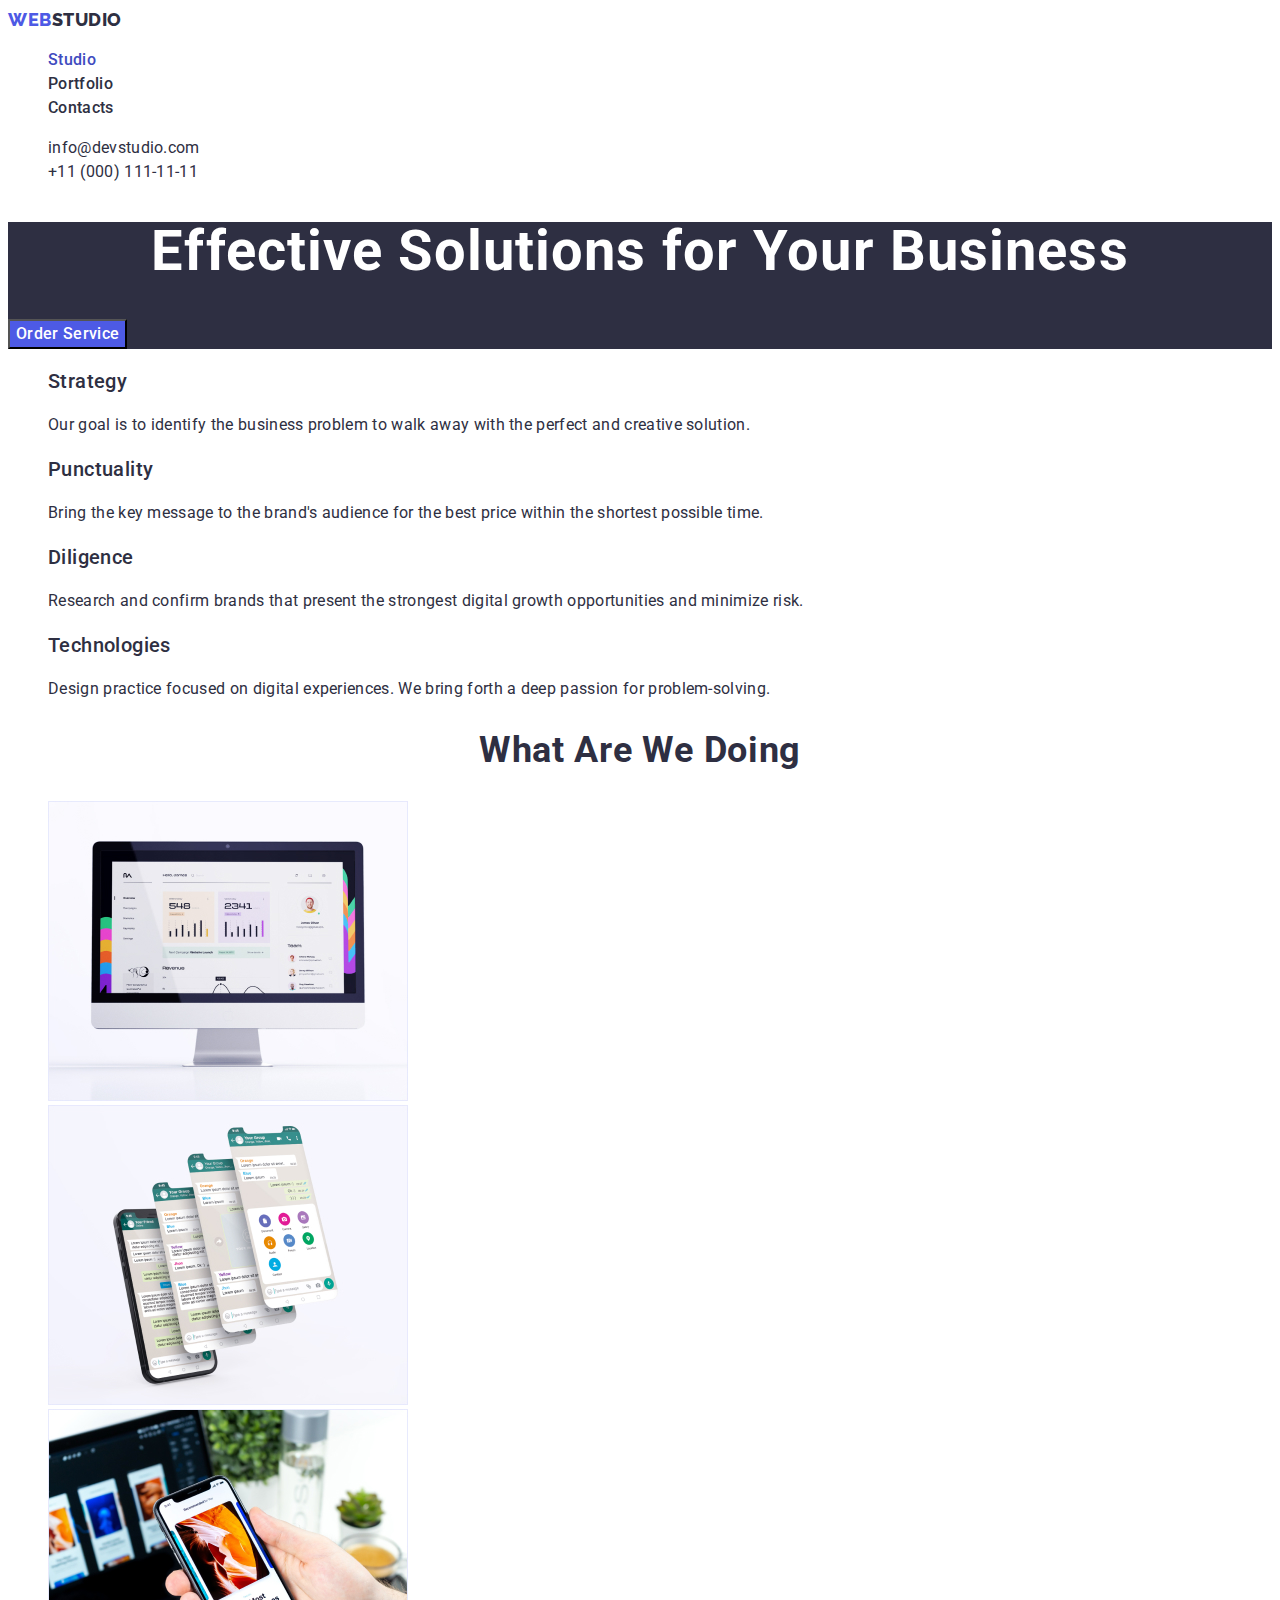
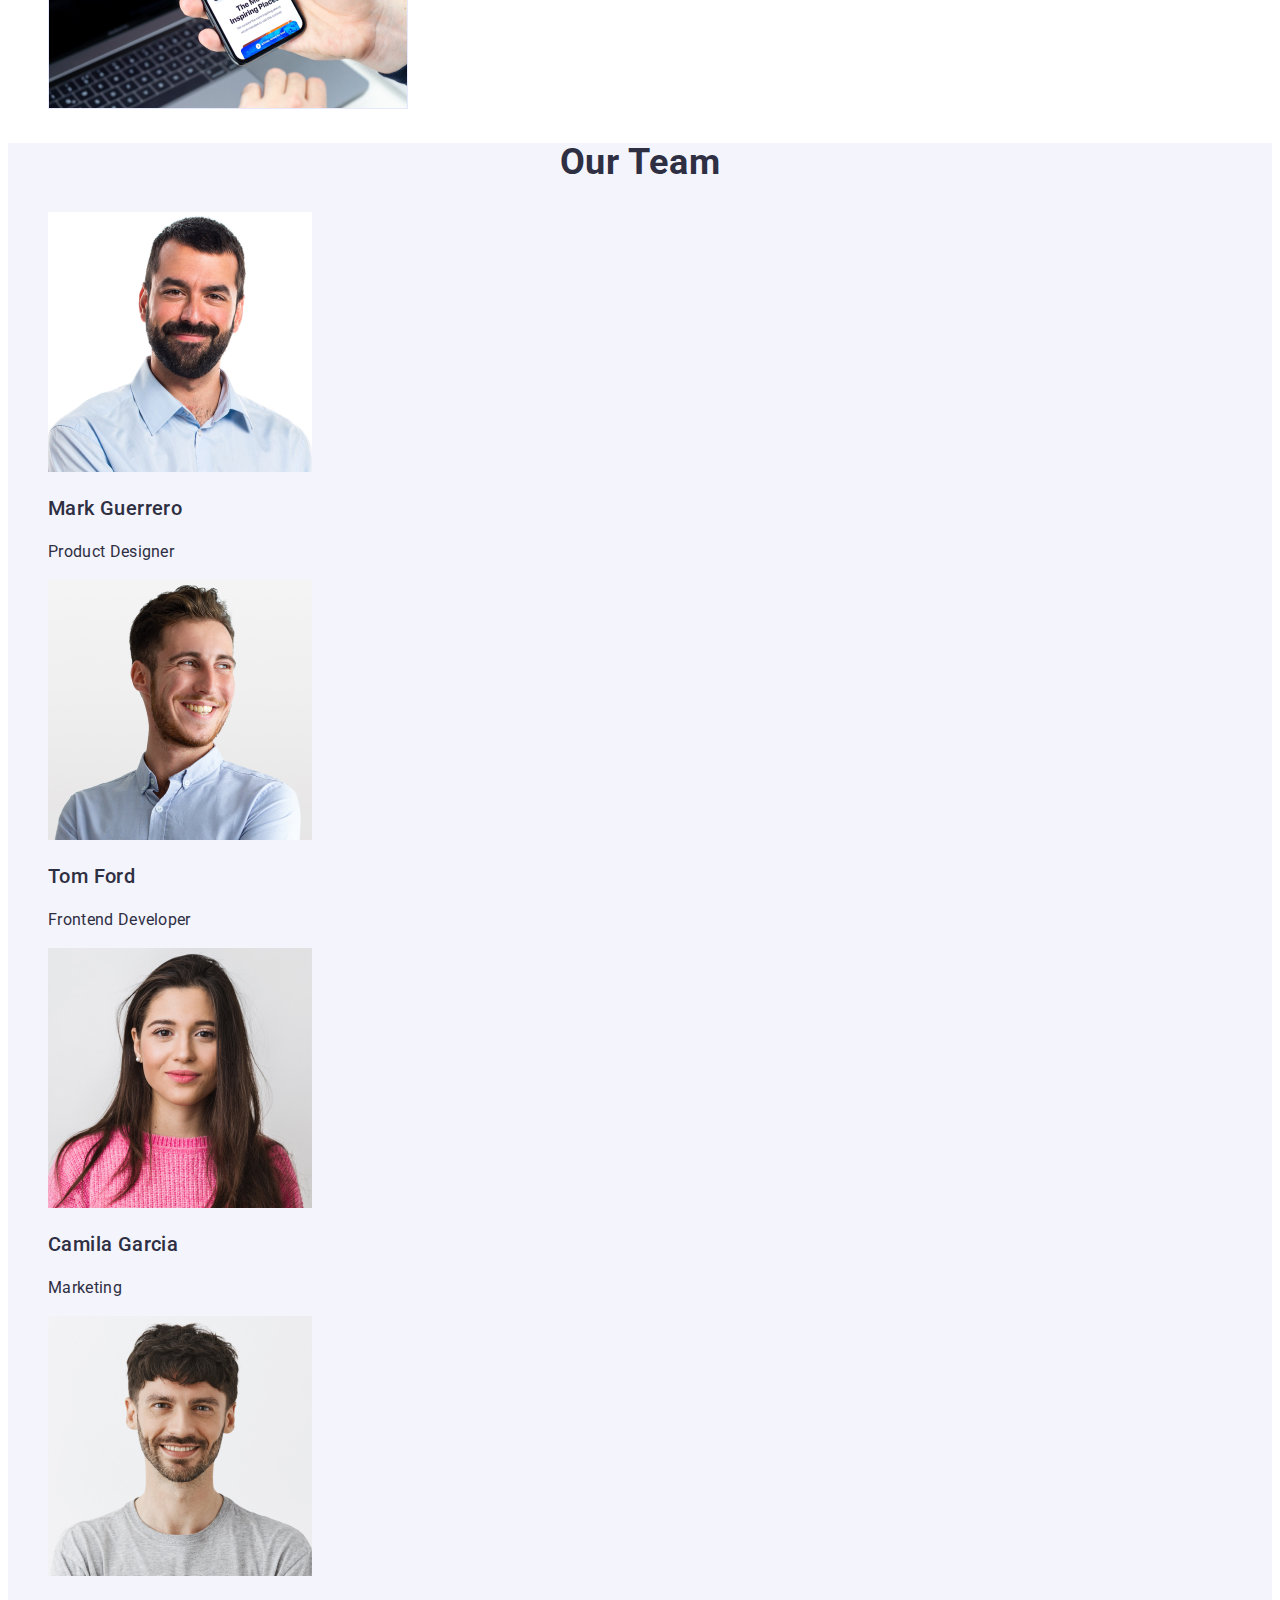
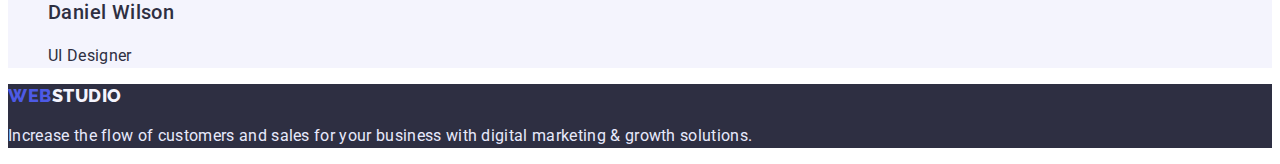
==== index.html @ f37d2e29 "Initial commit" ====
<!DOCTYPE html>
<html lang="en">
  <head>
    <meta charset="UTF-8" />
    <meta http-equiv="X-UA-Compatible" content="IE=edge" />
    <meta name="viewport" content="width=device-width, initial-scale=1.0" />
    <title>Document</title>
    <link rel="stylesheet" href="./css/styles.css" />
    <link rel="preconnect" href="https://fonts.googleapis.com" />
    <link rel="preconnect" href="https://fonts.gstatic.com" crossorigin />
    <link
      href="https://fonts.googleapis.com/css2?family=Montserrat:wght@400;700&family=Raleway:wght@800&family=Roboto:wght@400;500;700&display=swap"
      rel="stylesheet"
    />
  </head>
  <body>
    <!-- Header -->
    <header>
      <nav>
        <a href="./index.html" class="logo"
          >Web<span class="accent">Studio</span>
        </a>
        <ul class="site-nav">
          <li>
            <a href="" class="link current">Studio</a>
          </li>
          <li>
            <a href="./portfolio.html" class="link">Portfolio</a>
          </li>
          <li>
            <a href="" class="link">Contacts</a>
          </li>
        </ul>
      </nav>

      <address>
        <ul class="auth-nav">
          <li>
            <a href="mailto:info@devstudio.com" class="link-adress"
              >info@devstudio.com</a
            >
          </li>
          <li>
            <a href="tel:+110001111111" class="link-adress"
              >+11 (000) 111-11-11</a
            >
          </li>
        </ul>
      </address>
    </header>

    <main>
      <!-- Hero -->
      <section class="hero">
        <h1 class="hero-title">Effective Solutions for Your Business</h1>
        <button type="button" class="button">Order Service</button>
      </section>

      <!-- Characteristics -->
      <section class="section">
        <h2 class="visually-hidden">Goals</h2>
        <ul class="list">
          <li>
            <h3 class="list-title">Strategy</h3>
            <p class="list-text">
              Our goal is to identify the business problem to walk away with the
              perfect and creative solution.
            </p>
          </li>

          <li>
            <h3 class="list-title">Punctuality</h3>
            <p class="list-text">
              Bring the key message to the brand's audience for the best price
              within the shortest possible time.
            </p>
          </li>

          <li>
            <h3 class="list-title">Diligence</h3>
            <p class="list-text">
              Research and confirm brands that present the strongest digital
              growth opportunities and minimize risk.
            </p>
          </li>

          <li>
            <h3 class="list-title">Technologies</h3>
            <p class="list-text">
              Design practice focused on digital experiences. We bring forth a
              deep passion for problem-solving.
            </p>
          </li>
        </ul>
      </section>

      <section class="section">
        <h2 class="section-title">What are we doing</h2>
        <ul>
          <li>
            <img src="./images/img1.jpg" alt="screenPhone" width="360" />
          </li>
          <li>
            <img src="./images/img2.jpg" alt="phones" width="360" />
          </li>
          <li>
            <img src="./images/img3.jpg" alt="screenphone" width="360" />
          </li>
        </ul>
      </section>
      <!-- Our teamm -->
      <section class="section section-color">
        <h2 class="section-title">Our Team</h2>
        <ul class="team">
          <li>
            <img src="./images/img4.jpg" alt="Product Designer" width="264" />
            <h3 class="team-title">Mark Guerrero</h3>
            <p class="team-text">Product Designer</p>
          </li>
          <li>
            <img src="./images/img5.jpg" alt="Frontend Developer" width="264" />
            <h3 class="team-title">Tom Ford</h3>
            <p class="team-text">Frontend Developer</p>
          </li>
          <li>
            <img src="./images/img6.jpg" alt="Marketing" width="264" />
            <h3 class="team-title">Camila Garcia</h3>
            <p class="team-text">Marketing</p>
          </li>
          <li>
            <img src="./images/img7.jpg" alt="UI Designer" width="264" />
            <h3 class="team-title">Daniel Wilson</h3>
            <p class="team-text">UI Designer</p>
          </li>
        </ul>
      </section>
    </main>

    <footer class="footer">
      <a href="./index.html" class="logo"
        >Web<span class="accent-footer">Studio</span>
      </a>
      <p class="footer-text">
        Increase the flow of customers and sales for your business with digital
        marketing & growth solutions.
      </p>
    </footer>
  </body>
</html>
---- css/styles.css ----
:root {
  --primary-text-color: #434455;
  --title-text-color: #2e2f42;
  --accent-color: #404bbf;
  --white-color: #ffffff;
  --blue-color-button: #4d5ae5;
  --white-color-with-shadow: #f4f4fd;
}

body {
  color: var(--title-text-color);
  background-color: var(--white-color);
  font-family: 'Roboto', sans-serif;
  letter-spacing: 0.02em;
}
ul {
  list-style: none;
}
.logo {
  font-family: Raleway;
  color: var(--blue-color-button);
  text-decoration: none;
  font-weight: 800;
  font-size: 18px;
  line-height: 24px;
  display: flex;
  align-items: center;
  letter-spacing: 0.03em;
  text-transform: uppercase;
}
.logo .accent {
  color: var(--title-text-color);
}

element.style {
  color: var(--accent-color);
}
/* Site nav */
.site-nav .link.current {
  color: var(--accent-color);
}
.site-nav .link {
  color: var(--title-text-color);
  font-weight: 500;
  font-size: 16px;
  line-height: 1.5;
  text-decoration: none;
}

.site-nav .link:hover,
.site-nav .link:focus {
  color: var(--accent-color);
}

/* auth-nav */
.auth-nav .link-adress {
  color: var(--title-text-color);
  font-family: 'Roboto';
  font-style: normal;
  font-weight: 400;
  font-size: 16px;
  line-height: 1.5;
  text-decoration: none;
}

.auth-nav .link-adress:hover,
.auth-nav .link-adress:focus {
  color: var(--accent-color);
}

/* Hero */

.hero {
  background-color: var(--title-text-color);
}

.hero-title {
  color: var(--white-color);
  font-weight: 700;
  font-size: 56px;
  line-height: 1.07;
  text-align: center;
  letter-spacing: 0.02em;
}

.button:hover,
.button:focus {
  background-color: var(--accent-color);
}

.button {
  color: var(--white-color);
  background-color: var(--blue-color-button);
  font-family: inherit;
  font-weight: 500;
  font-size: 16px;
  line-height: 1.5;
  letter-spacing: 0.02em;
  cursor: pointer;
}

/* Sections header*/
.visually-hidden {
  position: absolute;
  width: 1px;
  height: 1px;
  margin: -1px;
  border: 0;
  padding: 0;

  white-space: nowrap;
  clip-path: inset(100%);
  clip: rect(0 0 0 0);
  overflow: hidden;
}

/* Characteristics*/
.list-title {
  color: var(--title-text-color);
  font-weight: 500;
  font-size: 20px;
  line-height: 1.2;
  letter-spacing: 0.02em;
}

.list-text {
  color: var(--title-text-color);
  font-weight: 400;
  font-size: 16px;
  line-height: 1.5;
  letter-spacing: 0.02em;
}

/* Team */
.section-title {
  font-weight: 700;
  font-size: 36px;
  line-height: 1.11;
  text-align: center;
  letter-spacing: 0.02em;
  text-transform: capitalize;
  color: var(--title-text-color);
}

.section-color {
  background-color: var(--white-color-with-shadow);
}
.team-title {
  color: var(--title-text-color);
  font-weight: 500;
  font-size: 20px;
  line-height: 1.2;
  letter-spacing: 0.02em;
}

.team-text {
  color: var(--title-text-color);
  font-weight: 400;
  font-size: 16px;
  line-height: 1.5;
  letter-spacing: 0.02em;
}

.footer {
  background-color: var(--title-text-color);
}

.footer-text {
  color: #e7e9fc;
  font-weight: 400;
  font-size: 16px;
  line-height: 1.5;
}

/* Portfolio */
.button-header {
  font-weight: 500;
  font-size: 16px;
  line-height: 1.5;
  display: flex;
  align-items: center;
  text-align: center;
  letter-spacing: 0.04em;
  color: var(--blue-color-button);
  cursor: pointer;
  font-family: inherit;
  background-color: var(--white-color-with-shadow);
}

.button-header:hover,
.button-header:focus {
  color: var(--white-color);
  background-color: #404bbf;
}
.filtrs .button-header:active {
  color: var(--white-color);
  background: var(--accent-color);
}

.logo .accent-footer {
  color: var(--white-color-with-shadow);
}
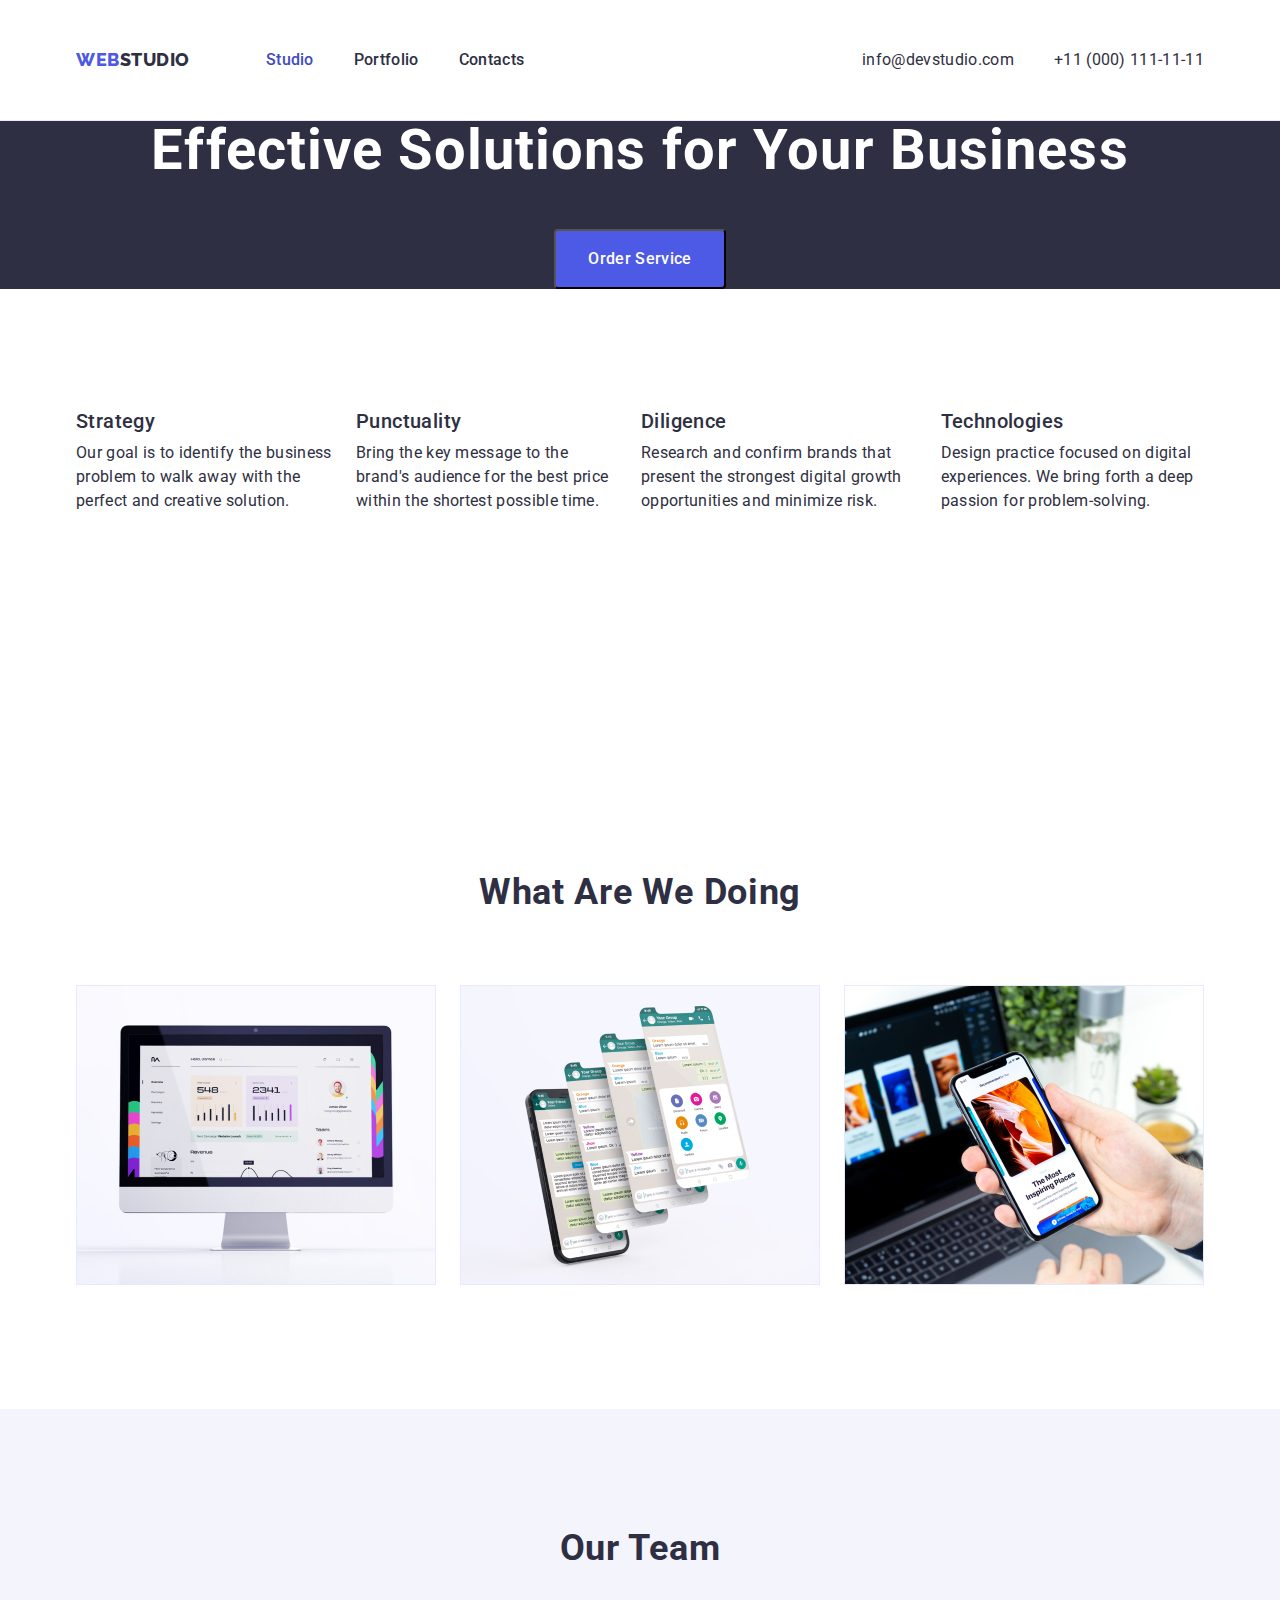
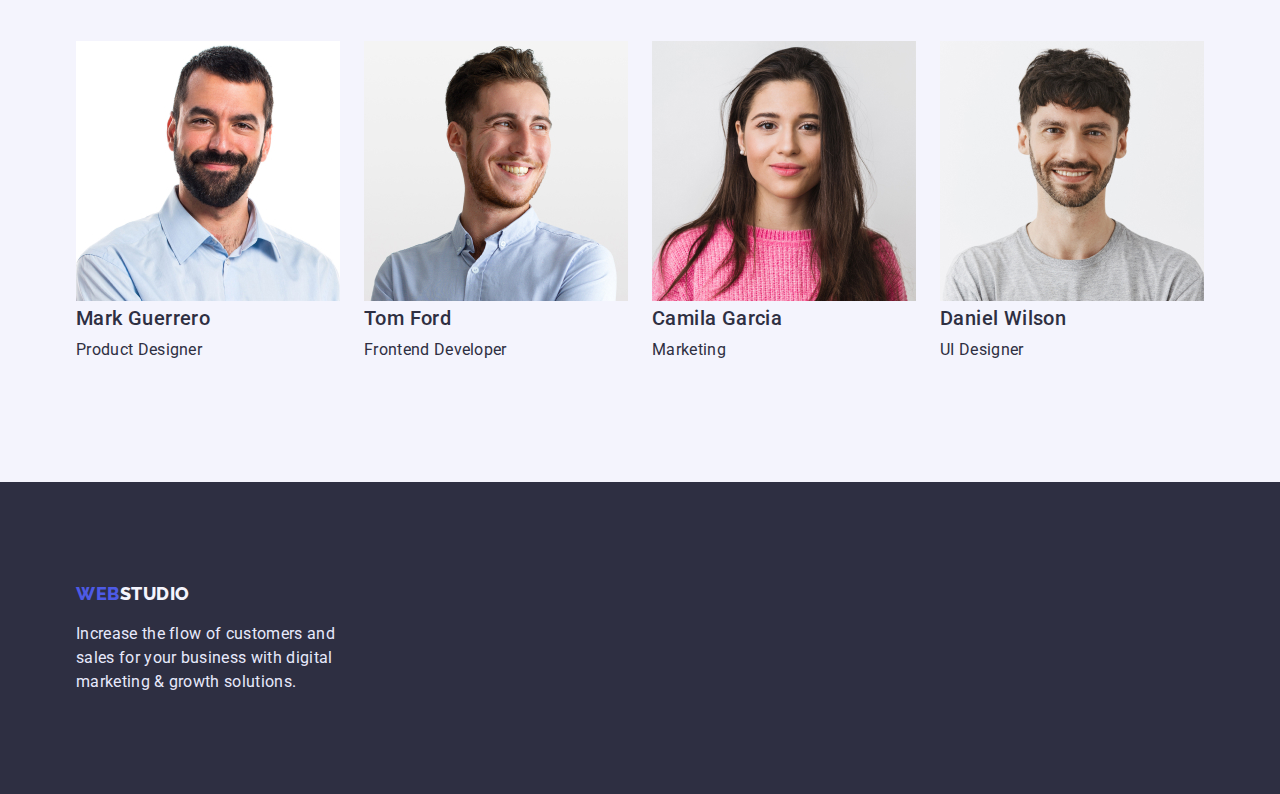
==== commit d453ace1: "first-work" ====
--- a/index.html
+++ b/index.html
@@ -5,6 +5,10 @@
     <meta http-equiv="X-UA-Compatible" content="IE=edge" />
     <meta name="viewport" content="width=device-width, initial-scale=1.0" />
     <title>Document</title>
+    <link
+      rel="stylesheet"
+      href="https://cdnjs.cloudflare.com/ajax/libs/modern-normalize/1.0.0/modern-normalize.min.css"
+    />
     <link rel="stylesheet" href="./css/styles.css" />
     <link rel="preconnect" href="https://fonts.googleapis.com" />
     <link rel="preconnect" href="https://fonts.gstatic.com" crossorigin />
@@ -15,38 +19,40 @@
   </head>
   <body>
     <!-- Header -->
-    <header>
-      <nav>
-        <a href="./index.html" class="logo"
-          >Web<span class="accent">Studio</span>
-        </a>
-        <ul class="site-nav">
-          <li>
-            <a href="" class="link current">Studio</a>
-          </li>
-          <li>
-            <a href="./portfolio.html" class="link">Portfolio</a>
-          </li>
-          <li>
-            <a href="" class="link">Contacts</a>
-          </li>
-        </ul>
-      </nav>
+    <header class="header">
+      <div class="container main-nav">
+        <nav class="header-nav">
+          <a href="./index.html" class="logo"
+            >Web<span class="accent">Studio</span>
+          </a>
+          <ul class="site-nav">
+            <li class="item">
+              <a href="" class="link current">Studio</a>
+            </li>
+            <li class="item">
+              <a href="./portfolio.html" class="link">Portfolio</a>
+            </li>
+            <li class="item">
+              <a href="" class="link">Contacts</a>
+            </li>
+          </ul>
+        </nav>
 
-      <address>
-        <ul class="auth-nav">
-          <li>
-            <a href="mailto:info@devstudio.com" class="link-adress"
-              >info@devstudio.com</a
-            >
-          </li>
-          <li>
-            <a href="tel:+110001111111" class="link-adress"
-              >+11 (000) 111-11-11</a
-            >
-          </li>
-        </ul>
-      </address>
+        <address>
+          <ul class="auth-nav">
+            <li class="item">
+              <a href="mailto:info@devstudio.com" class="link-adress"
+                >info@devstudio.com</a
+              >
+            </li>
+            <li class="item">
+              <a href="tel:+110001111111" class="link-adress no-margin"
+                >+11 (000) 111-11-11</a
+              >
+            </li>
+          </ul>
+        </address>
+      </div>
     </header>
 
     <main>
@@ -58,92 +64,124 @@
 
       <!-- Characteristics -->
       <section class="section">
-        <h2 class="visually-hidden">Goals</h2>
-        <ul class="list">
-          <li>
-            <h3 class="list-title">Strategy</h3>
-            <p class="list-text">
-              Our goal is to identify the business problem to walk away with the
-              perfect and creative solution.
-            </p>
-          </li>
+        <div class="container">
+          <h2 class="visually-hidden">Goals</h2>
+          <ul class="list">
+            <li class="list-item">
+              <h3 class="list-title">Strategy</h3>
+              <p class="list-text">
+                Our goal is to identify the business problem to walk away with
+                the perfect and creative solution.
+              </p>
+            </li>
 
-          <li>
-            <h3 class="list-title">Punctuality</h3>
-            <p class="list-text">
-              Bring the key message to the brand's audience for the best price
-              within the shortest possible time.
-            </p>
-          </li>
+            <li class="list-item">
+              <h3 class="list-title">Punctuality</h3>
+              <p class="list-text">
+                Bring the key message to the brand's audience for the best price
+                within the shortest possible time.
+              </p>
+            </li>
 
-          <li>
-            <h3 class="list-title">Diligence</h3>
-            <p class="list-text">
-              Research and confirm brands that present the strongest digital
-              growth opportunities and minimize risk.
-            </p>
-          </li>
+            <li class="list-item">
+              <h3 class="list-title">Diligence</h3>
+              <p class="list-text">
+                Research and confirm brands that present the strongest digital
+                growth opportunities and minimize risk.
+              </p>
+            </li>
 
-          <li>
-            <h3 class="list-title">Technologies</h3>
-            <p class="list-text">
-              Design practice focused on digital experiences. We bring forth a
-              deep passion for problem-solving.
-            </p>
-          </li>
-        </ul>
+            <li class="list-item">
+              <h3 class="list-title">Technologies</h3>
+              <p class="list-text">
+                Design practice focused on digital experiences. We bring forth a
+                deep passion for problem-solving.
+              </p>
+            </li>
+          </ul>
+        </div>
       </section>
 
       <section class="section">
-        <h2 class="section-title">What are we doing</h2>
-        <ul>
-          <li>
-            <img src="./images/img1.jpg" alt="screenPhone" width="360" />
-          </li>
-          <li>
-            <img src="./images/img2.jpg" alt="phones" width="360" />
-          </li>
-          <li>
-            <img src="./images/img3.jpg" alt="screenphone" width="360" />
-          </li>
-        </ul>
+        <div>
+          <h2 class="section-title">What are we doing</h2>
+          <ul class="container container-work">
+            <div class="flex-element">
+              <li>
+                <img src="./images/img1.jpg" alt="screenPhone" width="360" />
+              </li>
+            </div>
+            <div class="flex-element">
+              <li>
+                <img src="./images/img2.jpg" alt="phones" width="360" />
+              </li>
+            </div>
+            <div class="flex-element">
+              <li>
+                <img src="./images/img3.jpg" alt="screenphone" width="360" />
+              </li>
+            </div>
+          </ul>
+        </div>
       </section>
+
       <!-- Our teamm -->
-      <section class="section section-color">
-        <h2 class="section-title">Our Team</h2>
-        <ul class="team">
-          <li>
-            <img src="./images/img4.jpg" alt="Product Designer" width="264" />
-            <h3 class="team-title">Mark Guerrero</h3>
-            <p class="team-text">Product Designer</p>
-          </li>
-          <li>
-            <img src="./images/img5.jpg" alt="Frontend Developer" width="264" />
-            <h3 class="team-title">Tom Ford</h3>
-            <p class="team-text">Frontend Developer</p>
-          </li>
-          <li>
-            <img src="./images/img6.jpg" alt="Marketing" width="264" />
-            <h3 class="team-title">Camila Garcia</h3>
-            <p class="team-text">Marketing</p>
-          </li>
-          <li>
-            <img src="./images/img7.jpg" alt="UI Designer" width="264" />
-            <h3 class="team-title">Daniel Wilson</h3>
-            <p class="team-text">UI Designer</p>
-          </li>
-        </ul>
+
+      <section class="section section-color our-team">
+        <div class="container">
+          <h2 class="section-title">Our Team</h2>
+          <ul class="team container-team">
+            <div class="flex-element-team">
+              <li>
+                <img
+                  src="./images/img4.jpg"
+                  alt="Product Designer"
+                  width="264"
+                />
+                <h3 class="team-title">Mark Guerrero</h3>
+                <p class="team-text">Product Designer</p>
+              </li>
+            </div>
+            <div class="flex-element-team">
+              <li>
+                <img
+                  src="./images/img5.jpg"
+                  alt="Frontend Developer"
+                  width="264"
+                />
+                <h3 class="team-title">Tom Ford</h3>
+                <p class="team-text">Frontend Developer</p>
+              </li>
+            </div>
+            <div class="flex-element-team">
+              <li>
+                <img src="./images/img6.jpg" alt="Marketing" width="264" />
+                <h3 class="team-title">Camila Garcia</h3>
+                <p class="team-text">Marketing</p>
+              </li>
+            </div>
+            <div class="flex-element-team">
+              <li>
+                <img src="./images/img7.jpg" alt="UI Designer" width="264" />
+                <h3 class="team-title">Daniel Wilson</h3>
+                <p class="team-text">UI Designer</p>
+              </li>
+            </div>
+          </ul>
+        </div>
       </section>
     </main>
 
     <footer class="footer">
-      <a href="./index.html" class="logo"
-        >Web<span class="accent-footer">Studio</span>
-      </a>
-      <p class="footer-text">
-        Increase the flow of customers and sales for your business with digital
-        marketing & growth solutions.
-      </p>
+      <div class="container">
+        <a href="./index.html" class="logo logo-footer"
+          >Web<span class="accent-footer">Studio</span>
+        </a>
+        <p class="footer-text">
+          Increase the flow of customers and sales for your business with
+          digital marketing & growth solutions.
+        </p>
+      </div>
     </footer>
   </body>
 </html>
--- a/css/styles.css
+++ b/css/styles.css
@@ -13,9 +13,29 @@
   font-family: 'Roboto', sans-serif;
   letter-spacing: 0.02em;
 }
+
+.header {
+  border-bottom: 1px solid #e7e9fc;
+  padding-top: 24px;
+  padding-bottom: 24px;
+}
+
 ul {
   list-style: none;
-}
+  padding: 0;
+  margin: 0;
+}
+
+.section {
+  padding-top: 120px;
+  padding-bottom: 120px;
+}
+
+.section.no-padding {
+  padding-top: 0;
+  padding-bottom: 0;
+}
+
 .logo {
   font-family: Raleway;
   color: var(--blue-color-button);
@@ -32,19 +52,31 @@
   color: var(--title-text-color);
 }
 
-element.style {
+. element.style {
   color: var(--accent-color);
 }
 /* Site nav */
+
+.site-nav {
+  display: flex;
+  margin-left: 76px;
+}
+.site-nav .item:not(:last-child) {
+  margin-right: 40px;
+}
+
 .site-nav .link.current {
   color: var(--accent-color);
 }
 .site-nav .link {
+  display: block;
   color: var(--title-text-color);
   font-weight: 500;
   font-size: 16px;
   line-height: 1.5;
   text-decoration: none;
+  padding-top: 24px;
+  padding-bottom: 24px;
 }
 
 .site-nav .link:hover,
@@ -53,6 +85,16 @@
 }
 
 /* auth-nav */
+
+.auth-nav {
+  display: flex;
+  margin-left: auto;
+}
+
+.auth-nav .item:not(:last-child) {
+  margin-right: 40px;
+}
+
 .auth-nav .link-adress {
   color: var(--title-text-color);
   font-family: 'Roboto';
@@ -68,10 +110,21 @@
   color: var(--accent-color);
 }
 
+.main-nav {
+  display: flex;
+  align-items: center;
+}
+
+.header-nav {
+  display: flex;
+  margin-right: auto;
+}
+
 /* Hero */
 
 .hero {
   background-color: var(--title-text-color);
+  text-align: center;
 }
 
 .hero-title {
@@ -81,6 +134,8 @@
   line-height: 1.07;
   text-align: center;
   letter-spacing: 0.02em;
+  margin-top: 0;
+  margin-bottom: 48px;
 }
 
 .button:hover,
@@ -97,6 +152,10 @@
   line-height: 1.5;
   letter-spacing: 0.02em;
   cursor: pointer;
+  border-radius: 4px;
+  padding: 16px 32px;
+  display: inline-block;
+  min-width: 169px;
 }
 
 /* Sections header*/
@@ -115,7 +174,19 @@
 }
 
 /* Characteristics*/
+
+.list {
+  display: flex;
+}
+
+.list .list-item:not(:last-child) {
+  margin-right: 24px;
+}
+
 .list-title {
+  margin-top: 0;
+  margin-bottom: 8px;
+
   color: var(--title-text-color);
   font-weight: 500;
   font-size: 20px;
@@ -128,11 +199,56 @@
   font-weight: 400;
   font-size: 16px;
   line-height: 1.5;
-  letter-spacing: 0.02em;
+  letter-spacing: 0 * +0.02em;
+}
+.list .list-title {
+  margin-top: 0;
+  margin-bottom: 8px;
+}
+
+.list .list-text {
+  margin-top: 0;
+  margin-bottom: 120px;
+}
+
+h1,
+h2,
+h3,
+h4,
+h5,
+h6,
+p {
+  margin-top: 0;
+  margin-bottom: 0;
+}
+
+/* What are we doing */
+
+.container-work {
+  display: flex;
+  flex-wrap: wrap;
+  justify-content: space-between;
+}
+
+.flex-element {
+  width: 360px;
 }
 
 /* Team */
+
+.container-team {
+  display: flex;
+  flex-wrap: wrap;
+  justify-content: space-between;
+}
+
+.flex-element-team {
+  width: 264px;
+}
+
 .section-title {
+  margin-top: 0;
+  margin-bottom: 72px;
   font-weight: 700;
   font-size: 36px;
   line-height: 1.11;
@@ -146,6 +262,8 @@
   background-color: var(--white-color-with-shadow);
 }
 .team-title {
+  padding-bottom: 8px;
+
   color: var(--title-text-color);
   font-weight: 500;
   font-size: 20px;
@@ -161,8 +279,18 @@
   letter-spacing: 0.02em;
 }
 
+.container {
+  max-width: 1158px;
+  padding: 0 15px;
+  margin: 0 auto;
+}
+
+/* _________FOOTER___________ */
+
 .footer {
   background-color: var(--title-text-color);
+  padding-top: 100px;
+  padding-bottom: 100px;
 }
 
 .footer-text {
@@ -170,10 +298,27 @@
   font-weight: 400;
   font-size: 16px;
   line-height: 1.5;
+  width: 264px;
 }
 
 /* Portfolio */
+
+.container-list {
+  display: flex;
+  flex-wrap: wrap;
+  justify-content: space-between;
+}
+.container-list-div {
+  width: 360px;
+}
+
+.section-secondary {
+  padding-top: 96px;
+  padding-bottom: 120px;
+}
+
 .button-header {
+  padding: 12px 24px;
   font-weight: 500;
   font-size: 16px;
   line-height: 1.5;
@@ -192,6 +337,28 @@
   color: var(--white-color);
   background-color: #404bbf;
 }
+
+/* Filtrs */
+
+.filtrs {
+  display: flex;
+  justify-content: center;
+}
+
+.filtrs .filtrs-item:not(:last-child) {
+  margin-right: 24px;
+}
+
+.container-list-div {
+  margin-bottom: 48px;
+}
+
+.div-header-paragraf {
+  padding-top: 32px;
+  padding-bottom: 32px;
+  align-content: center;
+}
+
 .filtrs .button-header:active {
   color: var(--white-color);
   background: var(--accent-color);
@@ -200,3 +367,10 @@
 .logo .accent-footer {
   color: var(--white-color-with-shadow);
 }
+.container-button {
+  padding-bottom: 72px;
+}
+
+.logo-footer {
+  padding-bottom: 16px;
+}
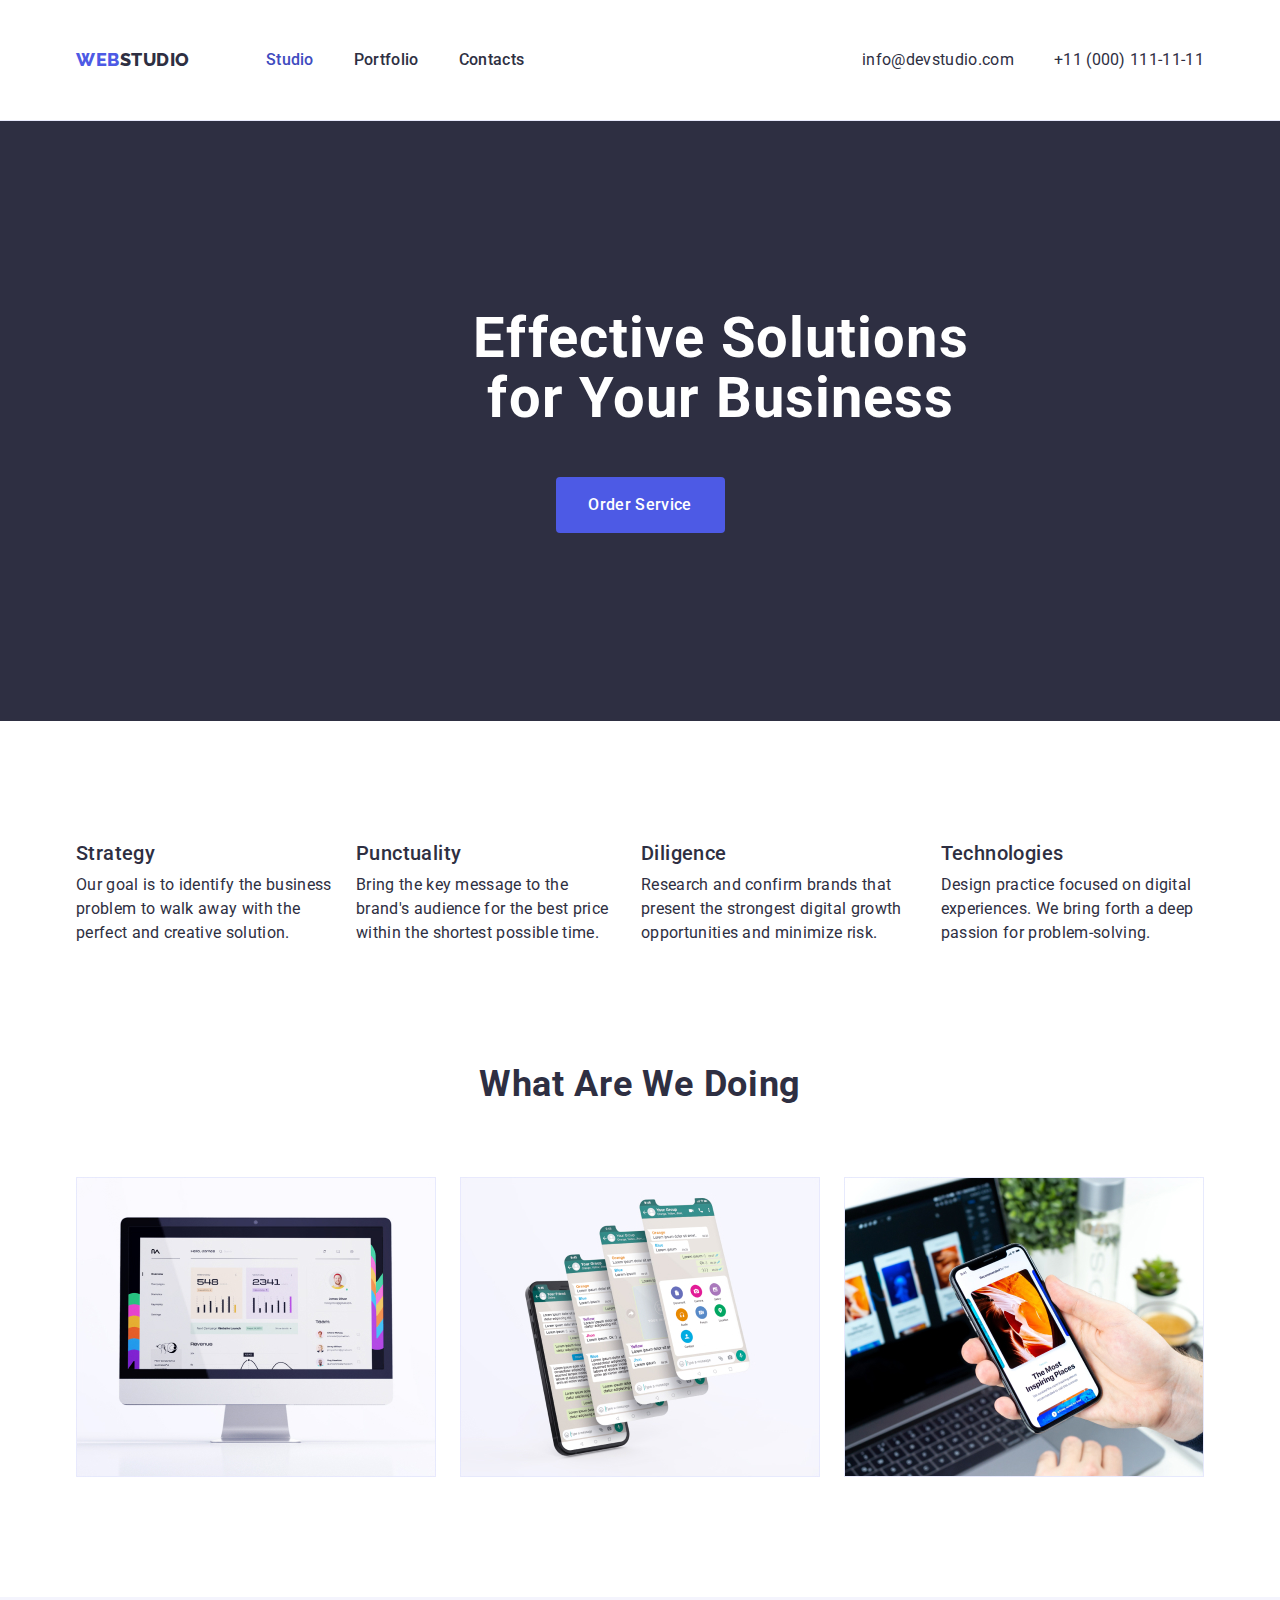
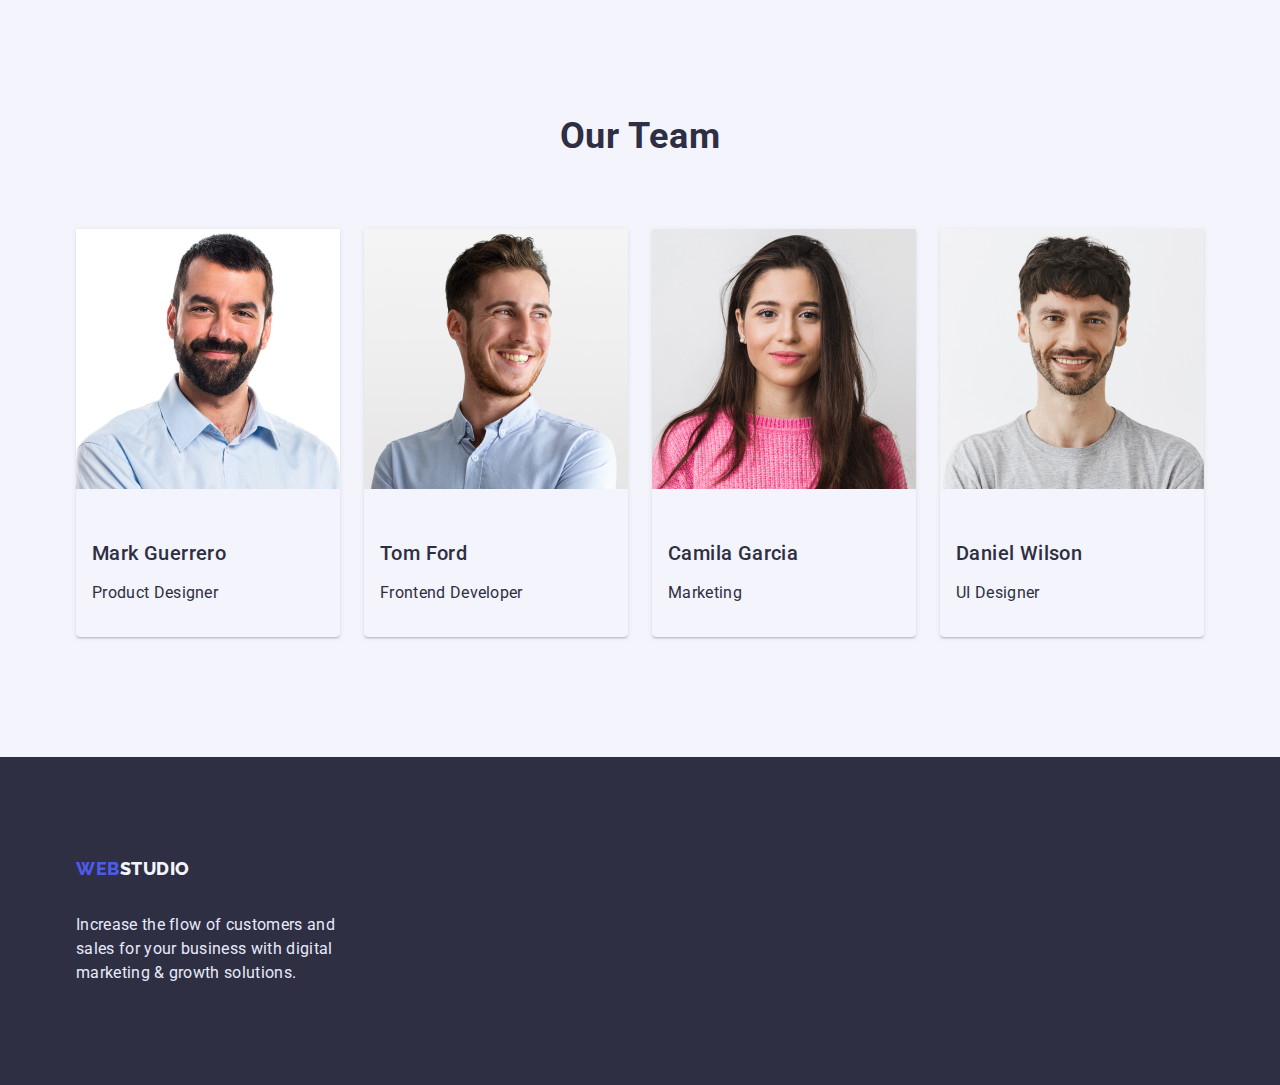
==== commit 18746d92: "after test changes" ====
--- a/index.html
+++ b/index.html
@@ -102,25 +102,21 @@
         </div>
       </section>
 
-      <section class="section">
-        <div>
+      <section class="section section-work">
+        <div class="container">
           <h2 class="section-title">What are we doing</h2>
-          <ul class="container container-work">
-            <div class="flex-element">
-              <li>
-                <img src="./images/img1.jpg" alt="screenPhone" width="360" />
-              </li>
-            </div>
-            <div class="flex-element">
-              <li>
-                <img src="./images/img2.jpg" alt="phones" width="360" />
-              </li>
-            </div>
-            <div class="flex-element">
-              <li>
-                <img src="./images/img3.jpg" alt="screenphone" width="360" />
-              </li>
-            </div>
+          <ul class="container-work">
+            <li class="flex-el">
+              <img src="./images/img1.jpg" alt="screenPhone" width="360" />
+            </li>
+
+            <li class="flex-el">
+              <img src="./images/img2.jpg" alt="phones" width="360" />
+            </li>
+
+            <li class="flex-el">
+              <img src="./images/img3.jpg" alt="screenphone" width="360" />
+            </li>
           </ul>
         </div>
       </section>
@@ -131,42 +127,61 @@
         <div class="container">
           <h2 class="section-title">Our Team</h2>
           <ul class="team container-team">
-            <div class="flex-element-team">
-              <li>
-                <img
-                  src="./images/img4.jpg"
-                  alt="Product Designer"
-                  width="264"
-                />
-                <h3 class="team-title">Mark Guerrero</h3>
-                <p class="team-text">Product Designer</p>
-              </li>
-            </div>
-            <div class="flex-element-team">
-              <li>
-                <img
-                  src="./images/img5.jpg"
-                  alt="Frontend Developer"
-                  width="264"
-                />
-                <h3 class="team-title">Tom Ford</h3>
-                <p class="team-text">Frontend Developer</p>
-              </li>
-            </div>
-            <div class="flex-element-team">
-              <li>
-                <img src="./images/img6.jpg" alt="Marketing" width="264" />
-                <h3 class="team-title">Camila Garcia</h3>
-                <p class="team-text">Marketing</p>
-              </li>
-            </div>
-            <div class="flex-element-team">
-              <li>
-                <img src="./images/img7.jpg" alt="UI Designer" width="264" />
-                <h3 class="team-title">Daniel Wilson</h3>
-                <p class="team-text">UI Designer</p>
-              </li>
-            </div>
+            <li class="flex-el-team">
+              <article class="card">
+                <div class="card-img">
+                  <img
+                    src="./images/img4.jpg"
+                    alt="Product Designer"
+                    width="264"
+                  />
+                </div>
+                <div class="card-content">
+                  <h3 class="team-title">Mark Guerrero</h3>
+                  <p class="team-text">Product Designer</p>
+                </div>
+              </article>
+            </li>
+
+            <li class="flex-el-team">
+              <article class="card">
+                <div class="card-img">
+                  <img
+                    src="./images/img5.jpg"
+                    alt="Frontend Developer"
+                    width="264"
+                  />
+                </div>
+                <div class="card-content">
+                  <h3 class="team-title">Tom Ford</h3>
+                  <p class="team-text">Frontend Developer</p>
+                </div>
+              </article>
+            </li>
+
+            <li class="flex-el-team">
+              <article class="card">
+                <div class="card-img">
+                  <img src="./images/img6.jpg" alt="Marketing" width="264" />
+                </div>
+                <div class="card-content">
+                  <h3 class="team-title">Camila Garcia</h3>
+                  <p class="team-text">Marketing</p>
+                </div>
+              </article>
+            </li>
+
+            <li class="flex-el-team">
+              <article class="card">
+                <div class="card-img">
+                  <img src="./images/img7.jpg" alt="UI Designer" width="264" />
+                </div>
+                <div class="card-content">
+                  <h3 class="team-title">Daniel Wilson</h3>
+                  <p class="team-text">UI Designer</p>
+                </div>
+              </article>
+            </li>
           </ul>
         </div>
       </section>
--- a/css/styles.css
+++ b/css/styles.css
@@ -5,6 +5,8 @@
   --white-color: #ffffff;
   --blue-color-button: #4d5ae5;
   --white-color-with-shadow: #f4f4fd;
+  --card-shadow: 0px 1px 6px rgba(46, 47, 66, 0.08),
+    0px 1px 1px rgba(46, 47, 66, 0.16), 0px 2px 1px rgba(46, 47, 66, 0.08);
 }
 
 body {
@@ -26,6 +28,28 @@
   margin: 0;
 }
 
+.container {
+  max-width: 1158px;
+  padding: 0 15px;
+  margin: 0 auto;
+}
+
+h1,
+h2,
+h3,
+h4,
+h5,
+h6,
+p {
+  margin-bottom: 0;
+}
+
+img {
+  display: block;
+  max-width: 100%;
+  height: auto;
+}
+
 .section {
   padding-top: 120px;
   padding-bottom: 120px;
@@ -37,17 +61,19 @@
 }
 
 .logo {
+  font-size: 18px;
+  line-height: 24px;
+  display: flex;
+  align-items: center;
+
   font-family: Raleway;
   color: var(--blue-color-button);
   text-decoration: none;
   font-weight: 800;
-  font-size: 18px;
-  line-height: 24px;
-  display: flex;
-  align-items: center;
   letter-spacing: 0.03em;
   text-transform: uppercase;
 }
+
 .logo .accent {
   color: var(--title-text-color);
 }
@@ -70,13 +96,14 @@
 }
 .site-nav .link {
   display: block;
-  color: var(--title-text-color);
-  font-weight: 500;
-  font-size: 16px;
-  line-height: 1.5;
-  text-decoration: none;
   padding-top: 24px;
   padding-bottom: 24px;
+
+  color: var(--title-text-color);
+  font-weight: 500;
+  font-size: 16px;
+  line-height: 1.5;
+  text-decoration: none;
 }
 
 .site-nav .link:hover,
@@ -125,17 +152,20 @@
 .hero {
   background-color: var(--title-text-color);
   text-align: center;
+  padding: 188px 473px;
 }
 
 .hero-title {
+  margin-top: 0;
+  margin-bottom: 48px;
+  text-align: center;
+
   color: var(--white-color);
   font-weight: 700;
   font-size: 56px;
   line-height: 1.07;
-  text-align: center;
-  letter-spacing: 0.02em;
-  margin-top: 0;
-  margin-bottom: 48px;
+  letter-spacing: 0.02em;
+  width: 496px;
 }
 
 .button:hover,
@@ -144,6 +174,12 @@
 }
 
 .button {
+  min-width: 169px;
+  padding: 16px 32px;
+  display: inline-block;
+  border-radius: 4px;
+  border: none;
+
   color: var(--white-color);
   background-color: var(--blue-color-button);
   font-family: inherit;
@@ -151,11 +187,8 @@
   font-size: 16px;
   line-height: 1.5;
   letter-spacing: 0.02em;
+
   cursor: pointer;
-  border-radius: 4px;
-  padding: 16px 32px;
-  display: inline-block;
-  min-width: 169px;
 }
 
 /* Sections header*/
@@ -199,7 +232,7 @@
   font-weight: 400;
   font-size: 16px;
   line-height: 1.5;
-  letter-spacing: 0 * +0.02em;
+  letter-spacing: 0.02em;
 }
 .list .list-title {
   margin-top: 0;
@@ -208,51 +241,66 @@
 
 .list .list-text {
   margin-top: 0;
-  margin-bottom: 120px;
-}
-
-h1,
-h2,
-h3,
-h4,
-h5,
-h6,
-p {
-  margin-top: 0;
-  margin-bottom: 0;
 }
 
 /* What are we doing */
 
+.section-work {
+  padding-top: 0;
+}
+
 .container-work {
+  padding: 0;
+  margin: 0;
+
   display: flex;
   flex-wrap: wrap;
   justify-content: space-between;
-}
-
-.flex-element {
+  gap: 24px;
+}
+
+/* .flex-element {
   width: 360px;
-}
+} */
 
 /* Team */
 
 .container-team {
+  padding: 0;
+  margin: 0;
+
   display: flex;
   flex-wrap: wrap;
   justify-content: space-between;
 }
 
-.flex-element-team {
-  width: 264px;
+.container-team > .flex-el-team {
+  flex-basis: calc(100 / 4);
+}
+
+.card {
+  box-shadow: var(--card-shadow);
+  border-radius: 0px 0px 4px 4px;
+  overflow: hidden;
+}
+
+.card-content {
+  padding: 32px 16px;
+}
+
+.team-text {
+  margin-top: 8px;
 }
 
 .section-title {
   margin-top: 0;
   margin-bottom: 72px;
+
   font-weight: 700;
   font-size: 36px;
   line-height: 1.11;
   text-align: center;
+
   letter-spacing: 0.02em;
   text-transform: capitalize;
   color: var(--title-text-color);
@@ -279,42 +327,26 @@
   letter-spacing: 0.02em;
 }
 
-.container {
-  max-width: 1158px;
-  padding: 0 15px;
-  margin: 0 auto;
-}
-
-/* _________FOOTER___________ */
-
-.footer {
-  background-color: var(--title-text-color);
-  padding-top: 100px;
-  padding-bottom: 100px;
-}
-
-.footer-text {
-  color: #e7e9fc;
-  font-weight: 400;
-  font-size: 16px;
-  line-height: 1.5;
-  width: 264px;
-}
-
 /* Portfolio */
 
-.container-list {
-  display: flex;
-  flex-wrap: wrap;
-  justify-content: space-between;
-}
-.container-list-div {
-  width: 360px;
-}
+/*__________BUTTONS Filtrs___________- */
 
 .section-secondary {
   padding-top: 96px;
   padding-bottom: 120px;
+}
+
+.container-button {
+  padding-bottom: 72px;
+}
+
+.filtrs {
+  display: flex;
+  justify-content: center;
+}
+
+.filtrs .filtrs-item:not(:last-child) {
+  margin-right: 24px;
 }
 
 .button-header {
@@ -332,21 +364,40 @@
   background-color: var(--white-color-with-shadow);
 }
 
+.filtrs .button-header:active {
+  color: var(--white-color);
+  background: var(--accent-color);
+}
+
 .button-header:hover,
 .button-header:focus {
   color: var(--white-color);
   background-color: #404bbf;
 }
 
-/* Filtrs */
-
-.filtrs {
-  display: flex;
-  justify-content: center;
-}
-
-.filtrs .filtrs-item:not(:last-child) {
-  margin-right: 24px;
+/* _________________CARDS_________________ */
+
+.container-list {
+  padding: 0;
+  margin: 0;
+
+  display: flex;
+  flex-wrap: wrap;
+  justify-content: space-between;
+  margin-left: -24px;
+  margin-top: -48px;
+}
+
+.container-list > .cards-list {
+  flex-basis: calc(100 / 3-24px);
+  margin-left: 24px;
+  margin-top: 48px;
+}
+
+.filtrs-li {
+  box-shadow: var(--card-shadow);
+
+  overflow: hidden;
 }
 
 .container-list-div {
@@ -354,22 +405,34 @@
 }
 
 .div-header-paragraf {
-  padding-top: 32px;
-  padding-bottom: 32px;
-  align-content: center;
-}
-
-.filtrs .button-header:active {
-  color: var(--white-color);
-  background: var(--accent-color);
+  display: flex;
+  flex-direction: column;
+  padding: 32px 16px;
+}
+
+.team-text {
+  margin-top: 8px;
+}
+
+/* _________FOOTER___________ */
+
+.footer {
+  background-color: var(--title-text-color);
+  padding-top: 100px;
+  padding-bottom: 100px;
+}
+
+.footer-text {
+  color: #e7e9fc;
+  font-weight: 400;
+  font-size: 16px;
+  line-height: 1.5;
+  width: 264px;
 }
 
 .logo .accent-footer {
   color: var(--white-color-with-shadow);
 }
-.container-button {
-  padding-bottom: 72px;
-}
 
 .logo-footer {
   padding-bottom: 16px;
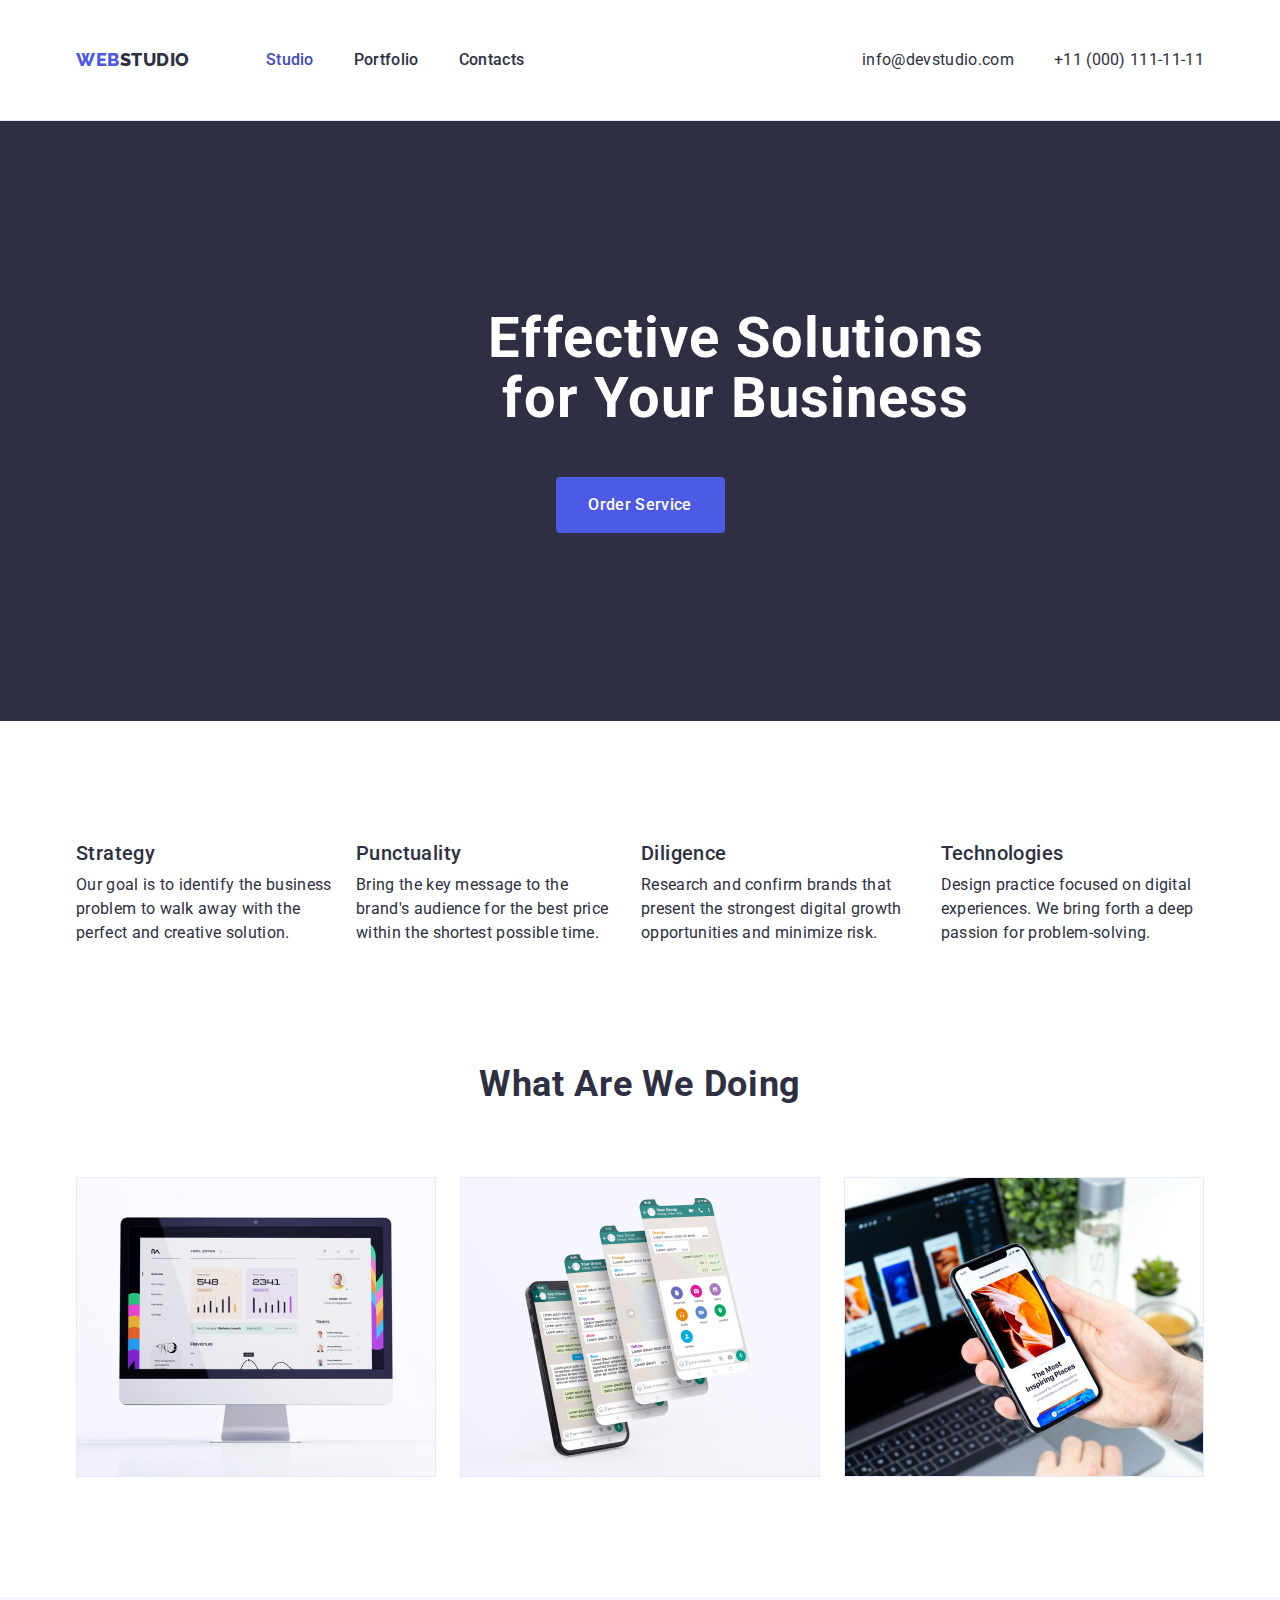
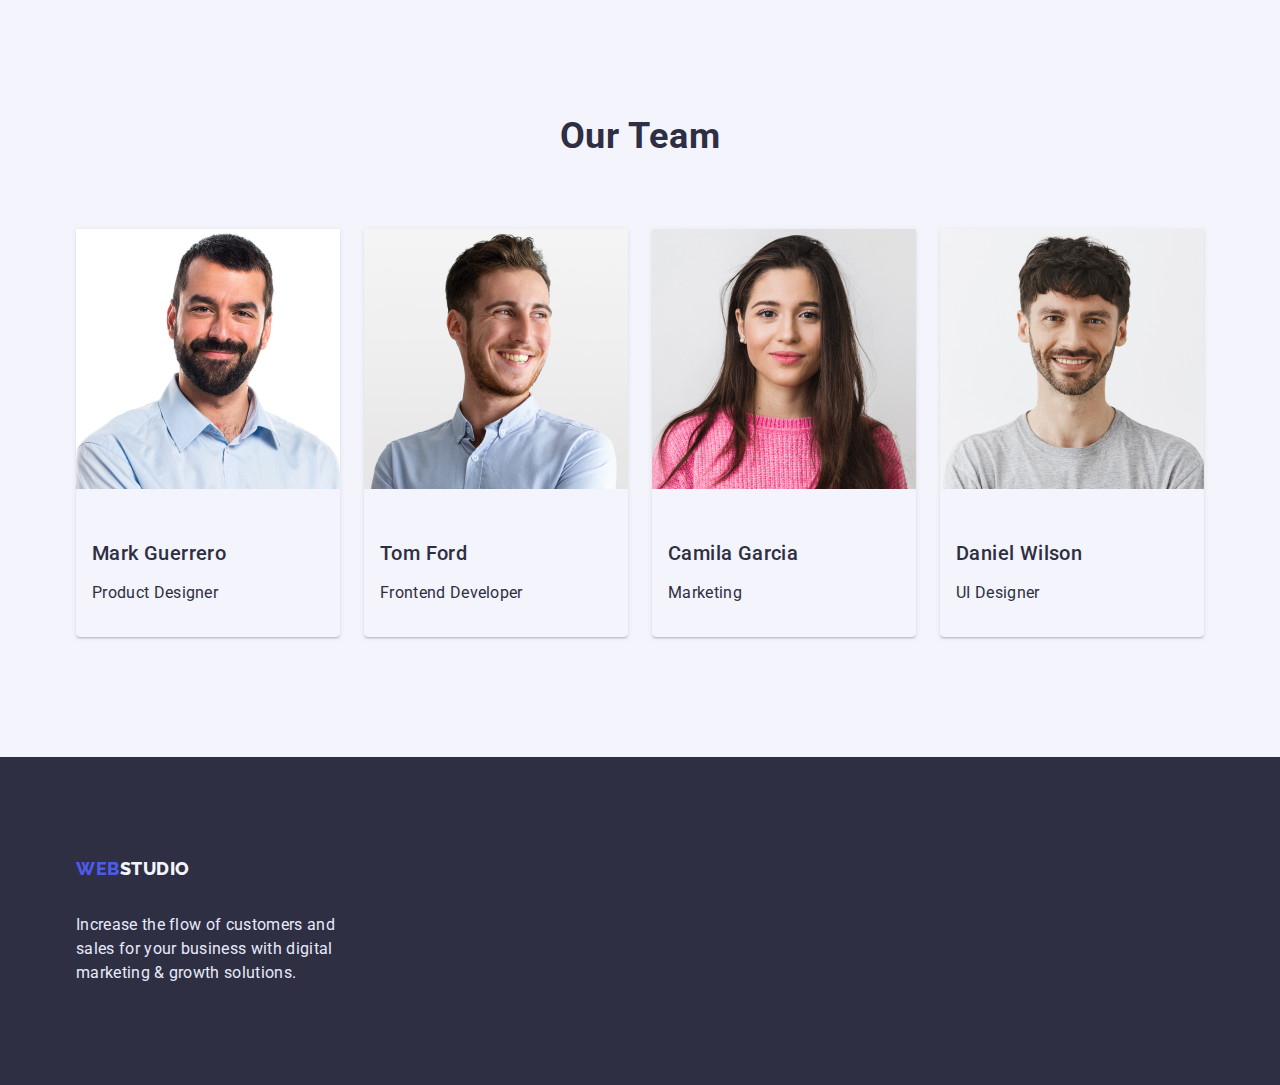
==== commit f65a4400: "test changes again" ====
--- a/index.html
+++ b/index.html
@@ -58,8 +58,10 @@
     <main>
       <!-- Hero -->
       <section class="hero">
-        <h1 class="hero-title">Effective Solutions for Your Business</h1>
-        <button type="button" class="button">Order Service</button>
+        <div class="container">
+          <h1 class="hero-title">Effective Solutions for Your Business</h1>
+          <button type="button" class="button">Order Service</button>
+        </div>
       </section>
 
       <!-- Characteristics -->
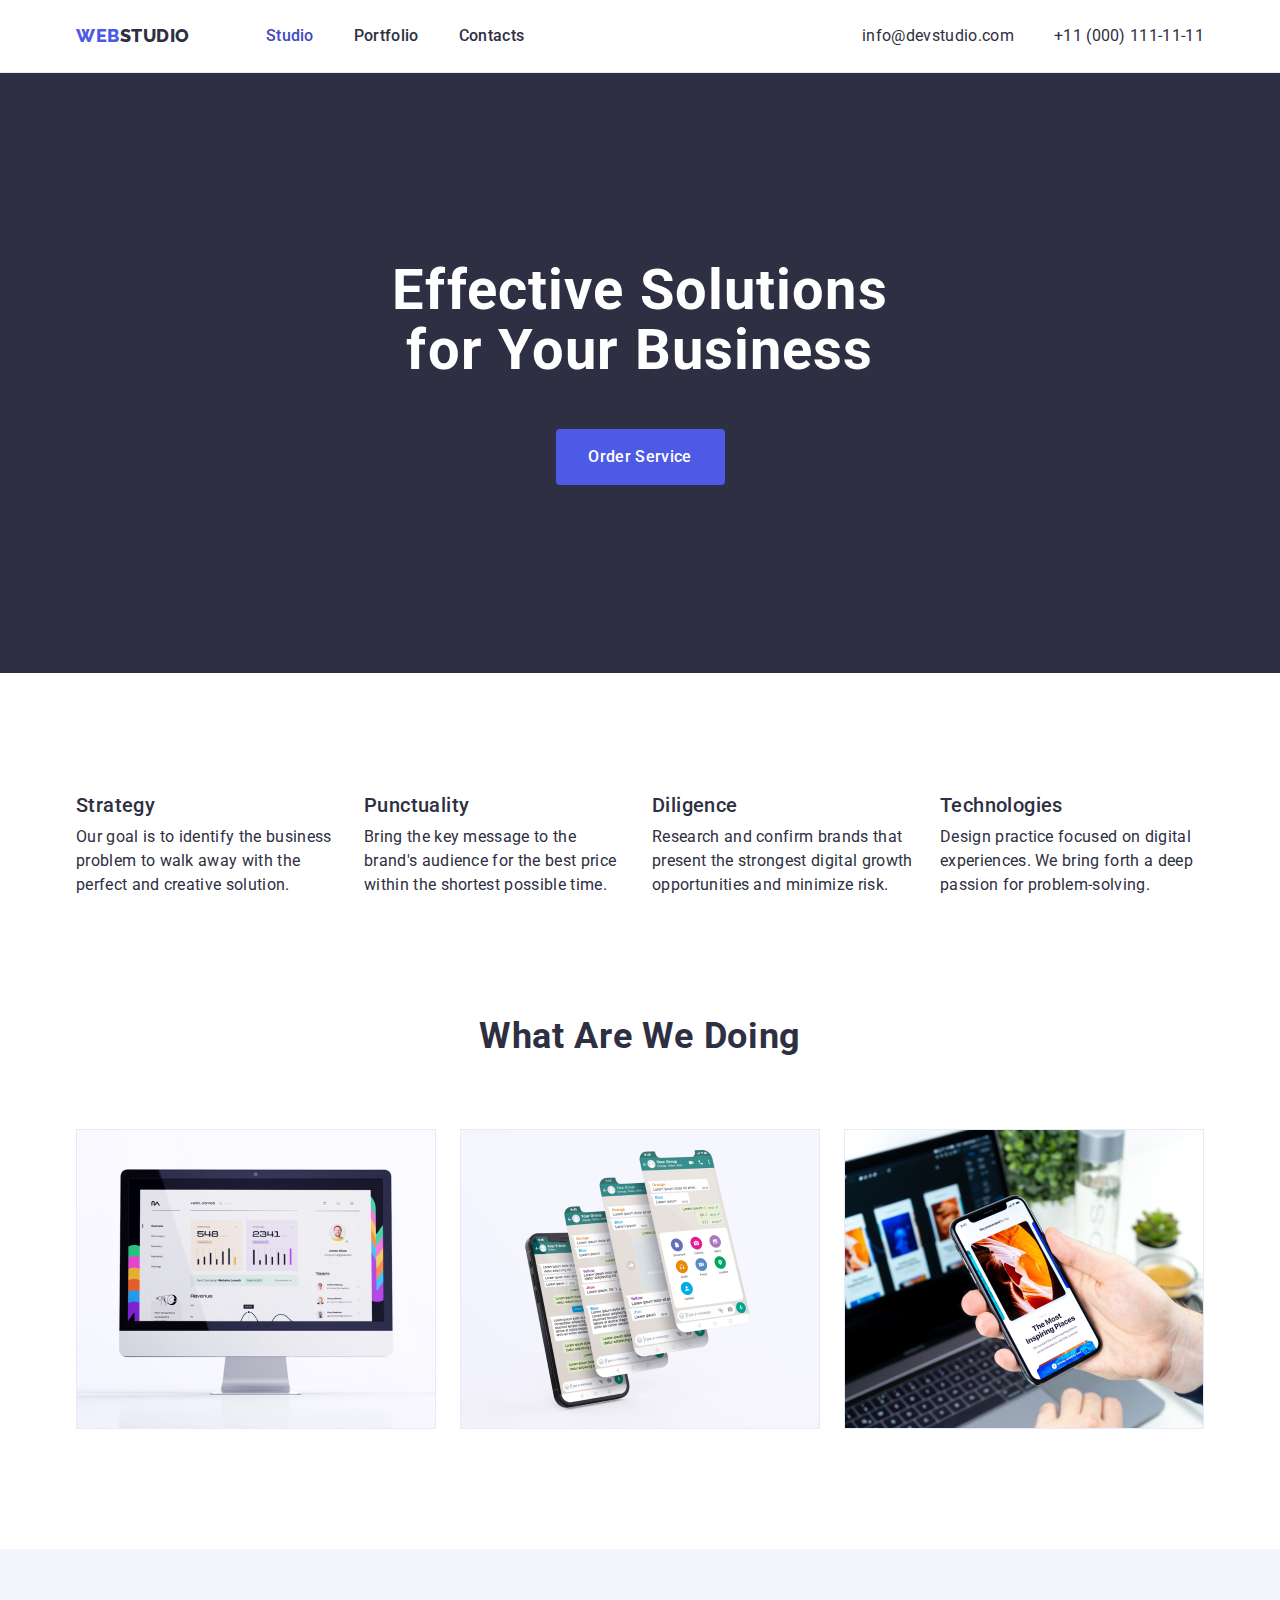
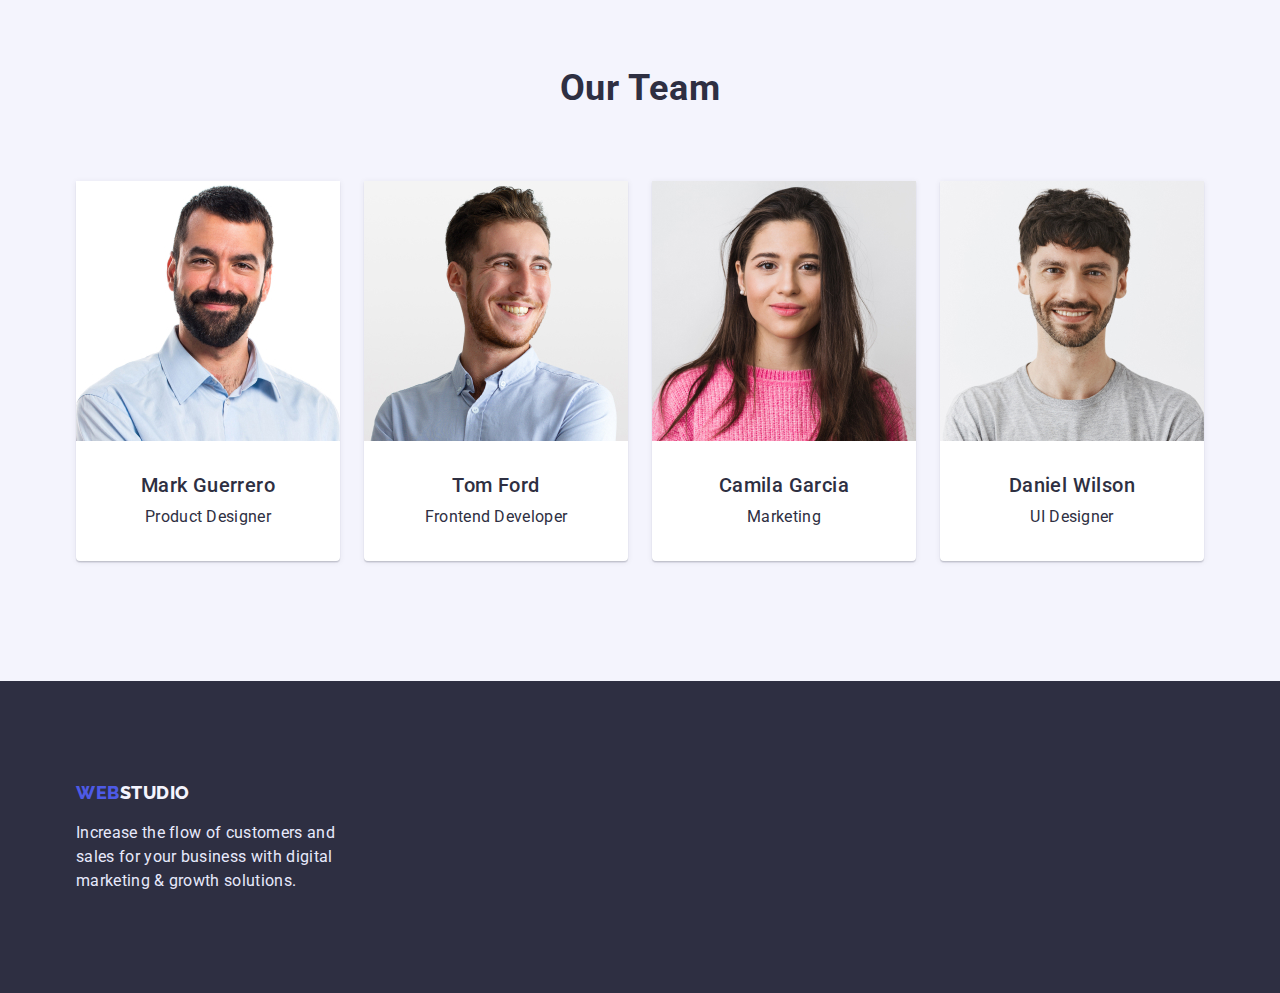
==== commit 6db485b6: "corrections" ====
--- a/index.html
+++ b/index.html
@@ -130,59 +130,43 @@
           <h2 class="section-title">Our Team</h2>
           <ul class="team container-team">
             <li class="flex-el-team">
-              <article class="card">
-                <div class="card-img">
-                  <img
-                    src="./images/img4.jpg"
-                    alt="Product Designer"
-                    width="264"
-                  />
-                </div>
-                <div class="card-content">
-                  <h3 class="team-title">Mark Guerrero</h3>
-                  <p class="team-text">Product Designer</p>
-                </div>
-              </article>
+              <img src="./images/img4.jpg" alt="Product Designer" width="264" />
+
+              <div class="card-content">
+                <h3 class="team-title">Mark Guerrero</h3>
+                <p class="team-text">Product Designer</p>
+              </div>
             </li>
 
             <li class="flex-el-team">
-              <article class="card">
-                <div class="card-img">
-                  <img
-                    src="./images/img5.jpg"
-                    alt="Frontend Developer"
-                    width="264"
-                  />
-                </div>
-                <div class="card-content">
-                  <h3 class="team-title">Tom Ford</h3>
-                  <p class="team-text">Frontend Developer</p>
-                </div>
-              </article>
+              <img
+                src="./images/img5.jpg"
+                alt="Frontend Developer"
+                width="264"
+              />
+
+              <div class="card-content">
+                <h3 class="team-title">Tom Ford</h3>
+                <p class="team-text">Frontend Developer</p>
+              </div>
             </li>
 
             <li class="flex-el-team">
-              <article class="card">
-                <div class="card-img">
-                  <img src="./images/img6.jpg" alt="Marketing" width="264" />
-                </div>
-                <div class="card-content">
-                  <h3 class="team-title">Camila Garcia</h3>
-                  <p class="team-text">Marketing</p>
-                </div>
-              </article>
+              <img src="./images/img6.jpg" alt="Marketing" width="264" />
+
+              <div class="card-content">
+                <h3 class="team-title">Camila Garcia</h3>
+                <p class="team-text">Marketing</p>
+              </div>
             </li>
 
             <li class="flex-el-team">
-              <article class="card">
-                <div class="card-img">
-                  <img src="./images/img7.jpg" alt="UI Designer" width="264" />
-                </div>
-                <div class="card-content">
-                  <h3 class="team-title">Daniel Wilson</h3>
-                  <p class="team-text">UI Designer</p>
-                </div>
-              </article>
+              <img src="./images/img7.jpg" alt="UI Designer" width="264" />
+
+              <div class="card-content">
+                <h3 class="team-title">Daniel Wilson</h3>
+                <p class="team-text">UI Designer</p>
+              </div>
             </li>
           </ul>
         </div>
--- a/css/styles.css
+++ b/css/styles.css
@@ -18,8 +18,8 @@
 
 .header {
   border-bottom: 1px solid #e7e9fc;
-  padding-top: 24px;
-  padding-bottom: 24px;
+  /* padding-top: 24px;
+  padding-bottom: 24px; */
 }
 
 ul {
@@ -41,7 +41,7 @@
 h5,
 h6,
 p {
-  margin-bottom: 0;
+  margin: 0;
 }
 
 img {
@@ -152,11 +152,11 @@
 .hero {
   background-color: var(--title-text-color);
   text-align: center;
-  padding: 188px 473px;
+  padding: 188px 0;
 }
 
 .hero-title {
-  margin-top: 0;
+  margin: 0 auto;
   margin-bottom: 48px;
   text-align: center;
 
@@ -212,6 +212,10 @@
   display: flex;
 }
 
+.list-item {
+  width: 264px;
+}
+
 .list .list-item:not(:last-child) {
   margin-right: 24px;
 }
@@ -259,10 +263,6 @@
   gap: 24px;
 }
 
-/* .flex-element {
-  width: 360px;
-} */
-
 /* Team */
 
 .container-team {
@@ -275,17 +275,15 @@
 }
 
 .container-team > .flex-el-team {
-  flex-basis: calc(100 / 4);
-}
-
-.card {
+  /* flex-basis: calc(100 / 4); */
   box-shadow: var(--card-shadow);
   border-radius: 0px 0px 4px 4px;
-  overflow: hidden;
+  background-color: var(--white-color);
 }
 
 .card-content {
   padding: 32px 16px;
+  text-align: center;
 }
 
 .team-text {
@@ -310,8 +308,6 @@
   background-color: var(--white-color-with-shadow);
 }
 .team-title {
-  padding-bottom: 8px;
-
   color: var(--title-text-color);
   font-weight: 500;
   font-size: 20px;
@@ -343,6 +339,7 @@
 .filtrs {
   display: flex;
   justify-content: center;
+  margin-bottom: 72px;
 }
 
 .filtrs .filtrs-item:not(:last-child) {
@@ -362,6 +359,8 @@
   cursor: pointer;
   font-family: inherit;
   background-color: var(--white-color-with-shadow);
+  border: none;
+  border-radius: 4px;
 }
 
 .filtrs .button-header:active {
@@ -378,12 +377,8 @@
 /* _________________CARDS_________________ */
 
 .container-list {
-  padding: 0;
-  margin: 0;
-
   display: flex;
   flex-wrap: wrap;
-  justify-content: space-between;
   margin-left: -24px;
   margin-top: -48px;
 }
@@ -392,21 +387,14 @@
   flex-basis: calc(100 / 3-24px);
   margin-left: 24px;
   margin-top: 48px;
-}
-
-.filtrs-li {
   box-shadow: var(--card-shadow);
-
-  overflow: hidden;
-}
-
-.container-list-div {
+}
+
+/* .container-list-div {
   margin-bottom: 48px;
-}
+} */
 
 .div-header-paragraf {
-  display: flex;
-  flex-direction: column;
   padding: 32px 16px;
 }
 
@@ -435,5 +423,5 @@
 }
 
 .logo-footer {
-  padding-bottom: 16px;
-}
+  margin-bottom: 16px;
+}
